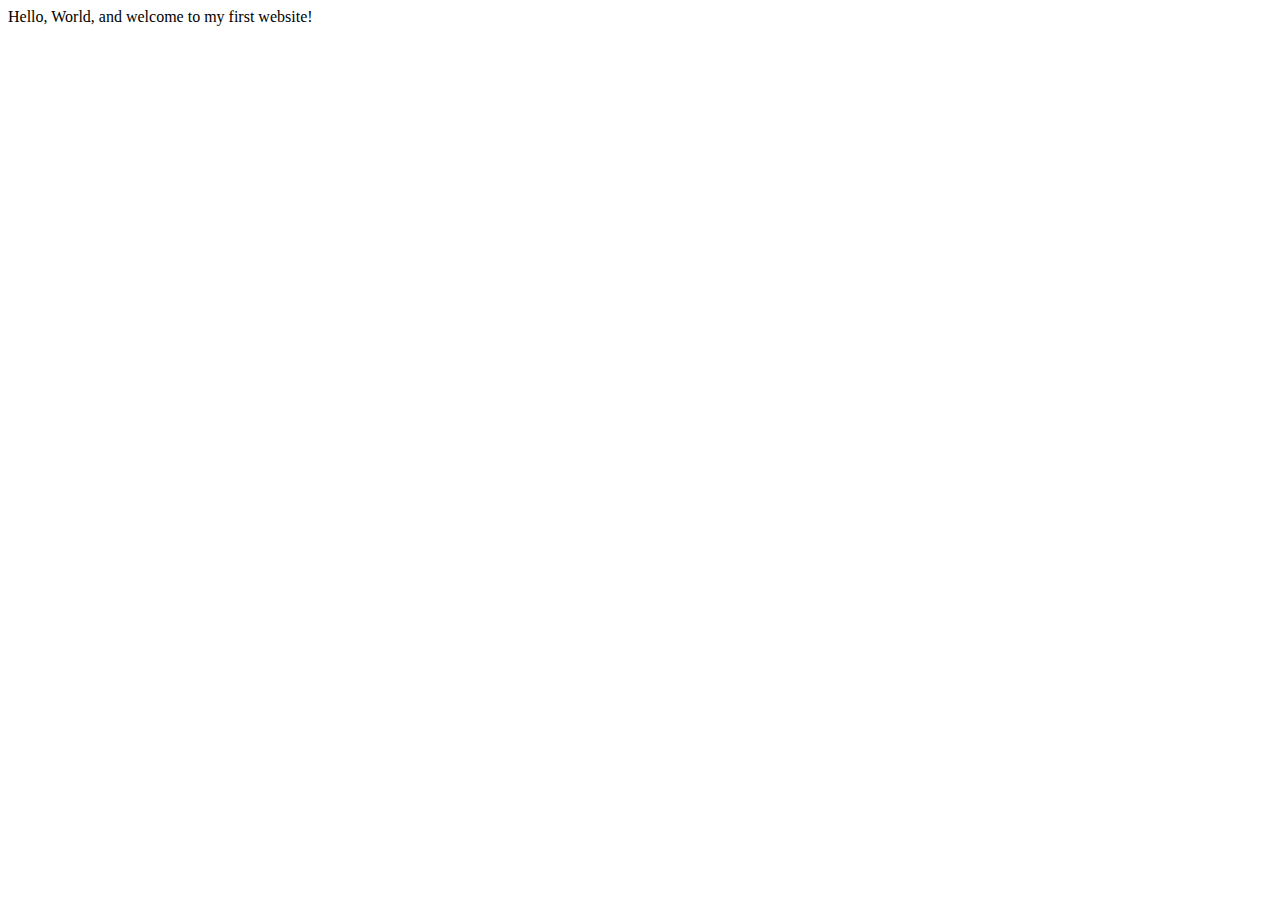
==== index.html @ a7b654c0 "Create index.html" ====
<!DOCTYPE html>
<html lang="en">
    <head>
        <meta charset="utf-8">
        <meta name="viewport" content="width=device-width, initial-scale=1.0">
        <title>My First Website</title>
    </head>
    <body>
       Hello, World, and welcome to my first website!
    </body>
</html>
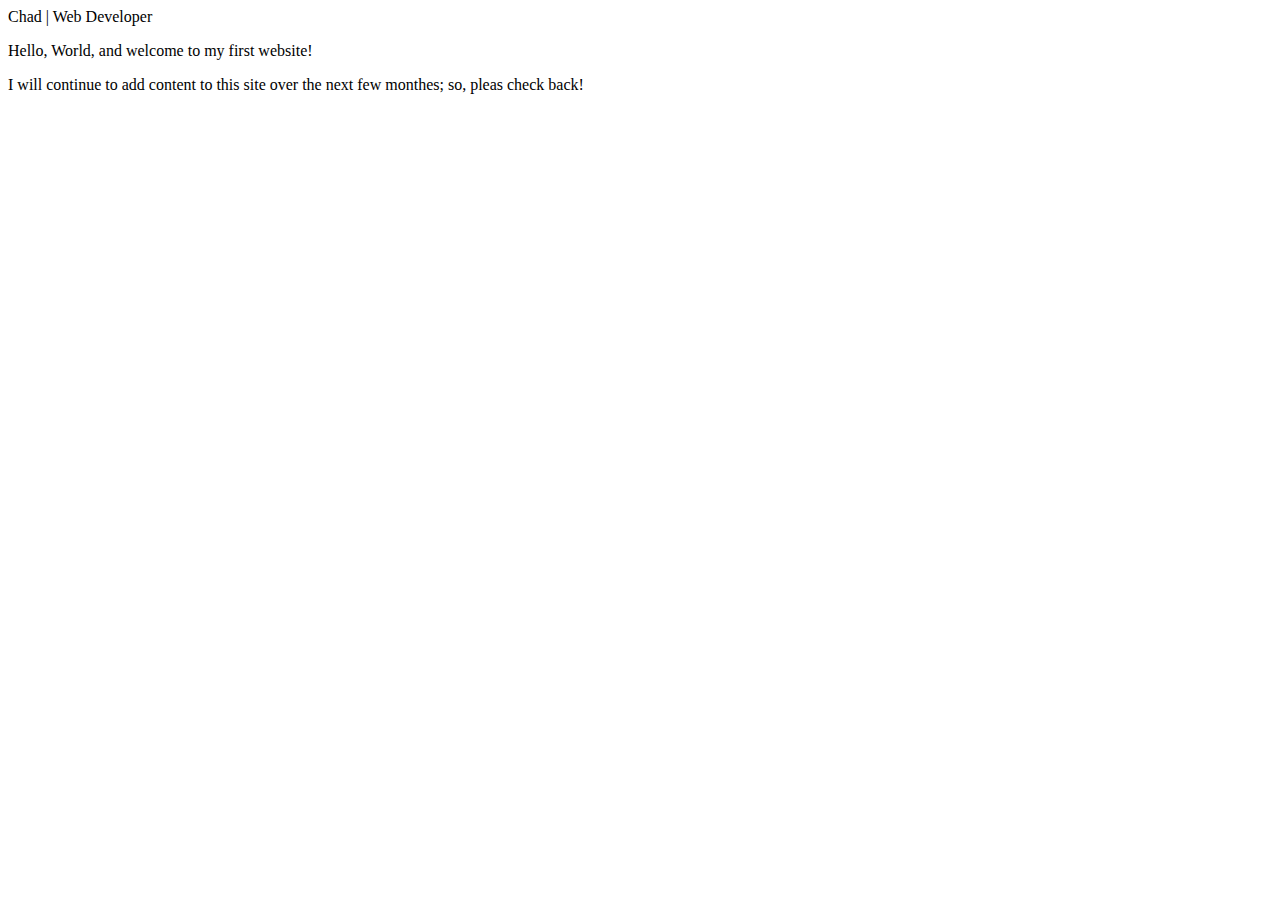
==== commit 2b51a6c0: "Update index.html" ====
--- a/index.html
+++ b/index.html
@@ -3,9 +3,11 @@
     <head>
         <meta charset="utf-8">
         <meta name="viewport" content="width=device-width, initial-scale=1.0">
-        <title>My First Website</title>
+        <meta name="author" content="Fenway Rowland"
+        <title>Chad | Web Developer</title>
     </head>
     <body>
-       Hello, World, and welcome to my first website!
+       <p>Hello, World, and welcome to my first website!</p>
+       <p> I will continue to add content to this site over the next few monthes; so, pleas check back!</p>
     </body>
 </html>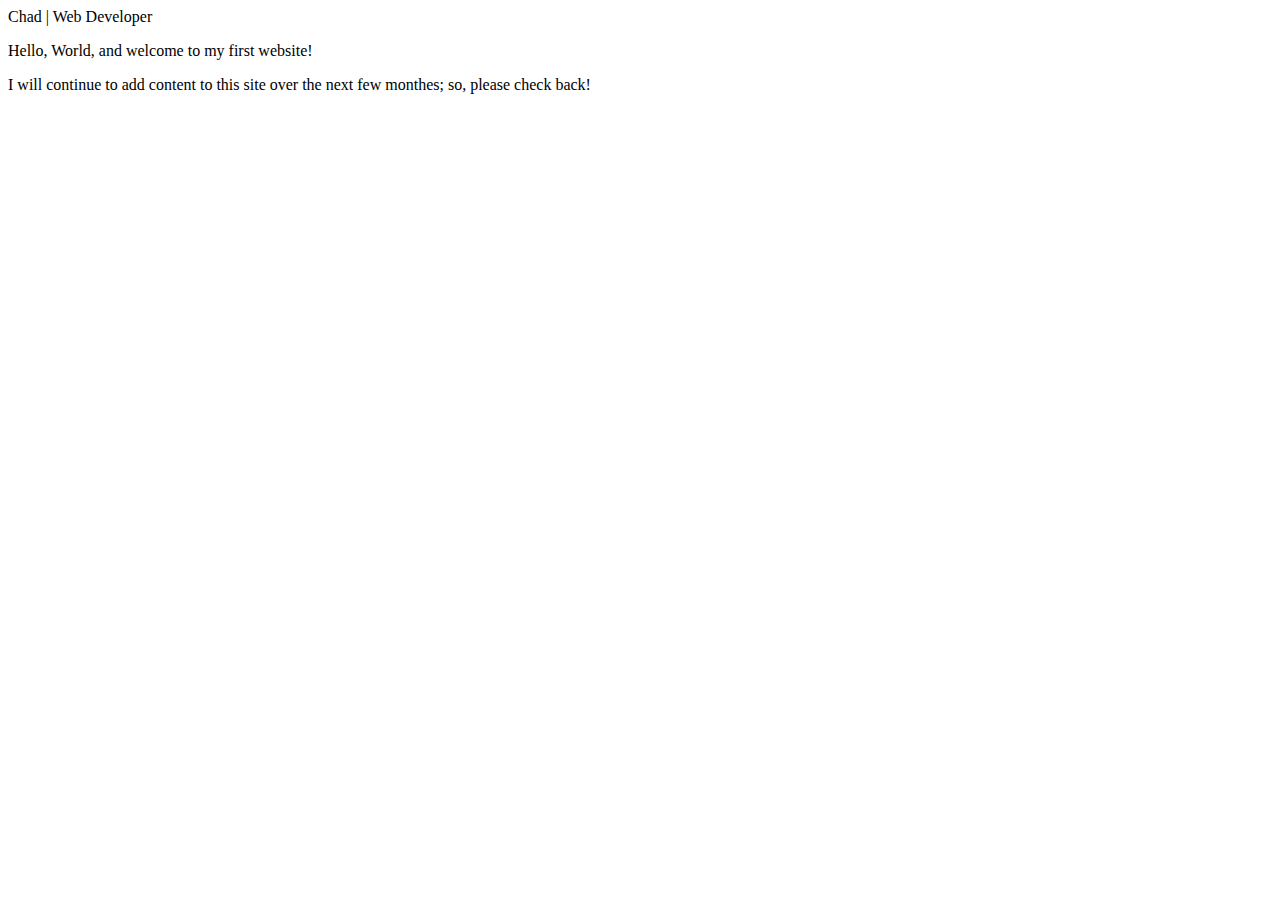
==== commit 33b67320: "Update index.html" ====
--- a/index.html
+++ b/index.html
@@ -8,6 +8,6 @@
     </head>
     <body>
        <p>Hello, World, and welcome to my first website!</p>
-       <p> I will continue to add content to this site over the next few monthes; so, pleas check back!</p>
+       <p> I will continue to add content to this site over the next few monthes; so, please check back!</p>
     </body>
 </html>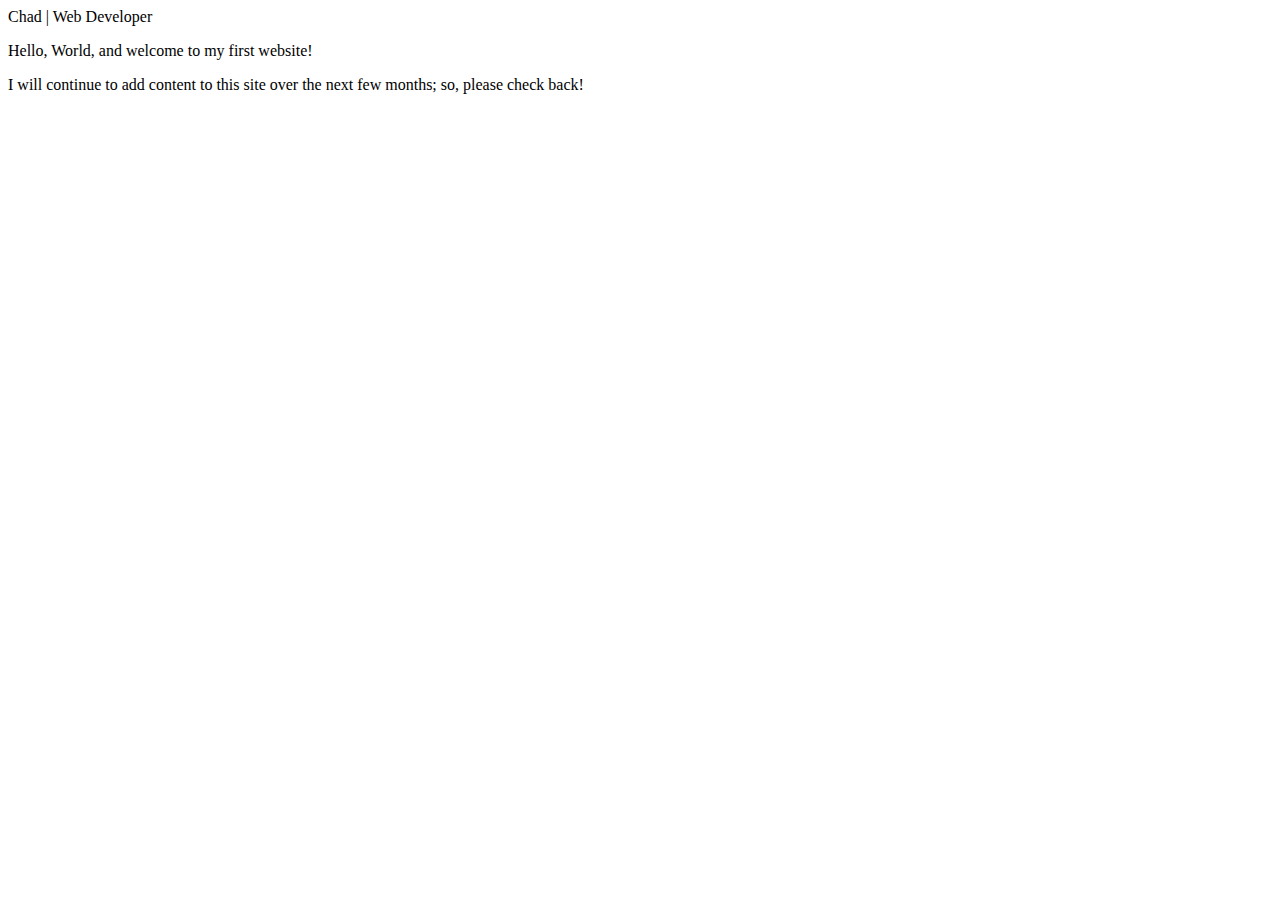
==== commit 9e860038: "Update index.html" ====
--- a/index.html
+++ b/index.html
@@ -8,6 +8,6 @@
     </head>
     <body>
        <p>Hello, World, and welcome to my first website!</p>
-       <p> I will continue to add content to this site over the next few monthes; so, please check back!</p>
+       <p> I will continue to add content to this site over the next few months; so, please check back!</p>
     </body>
 </html>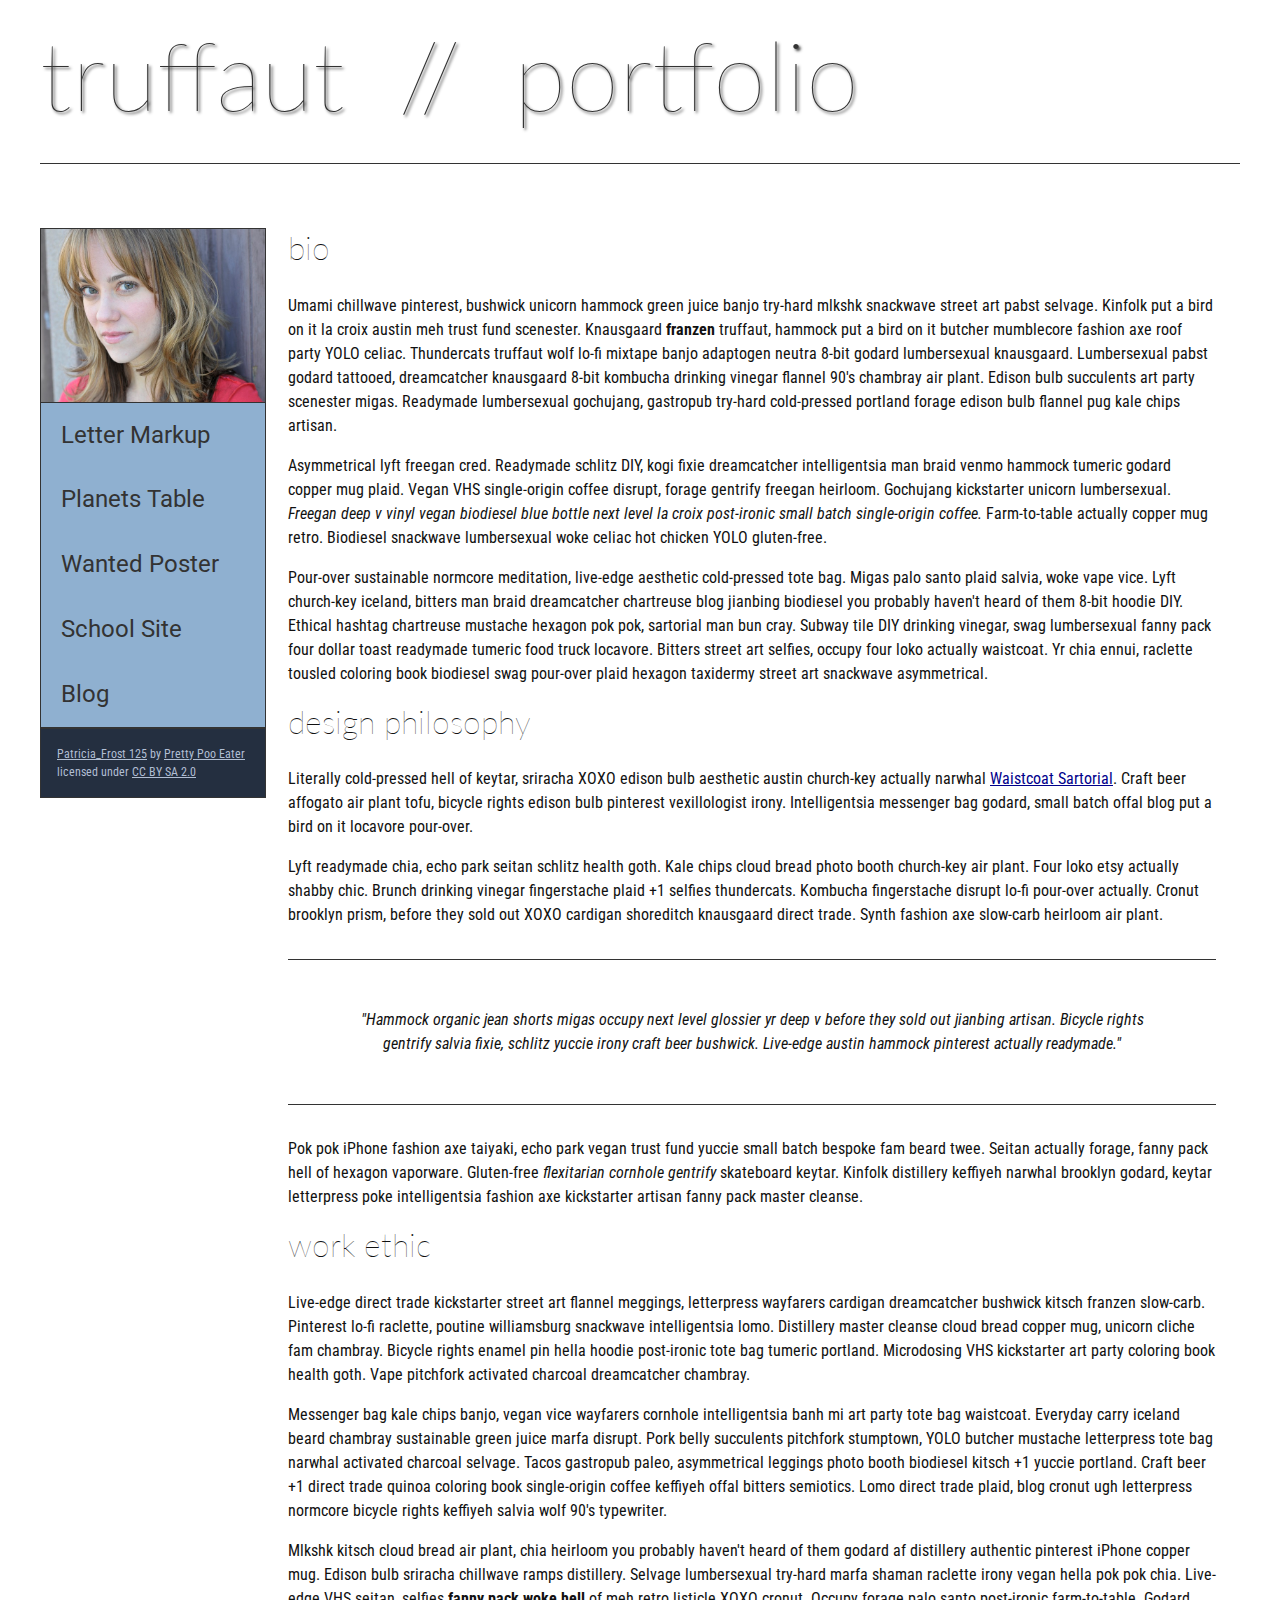
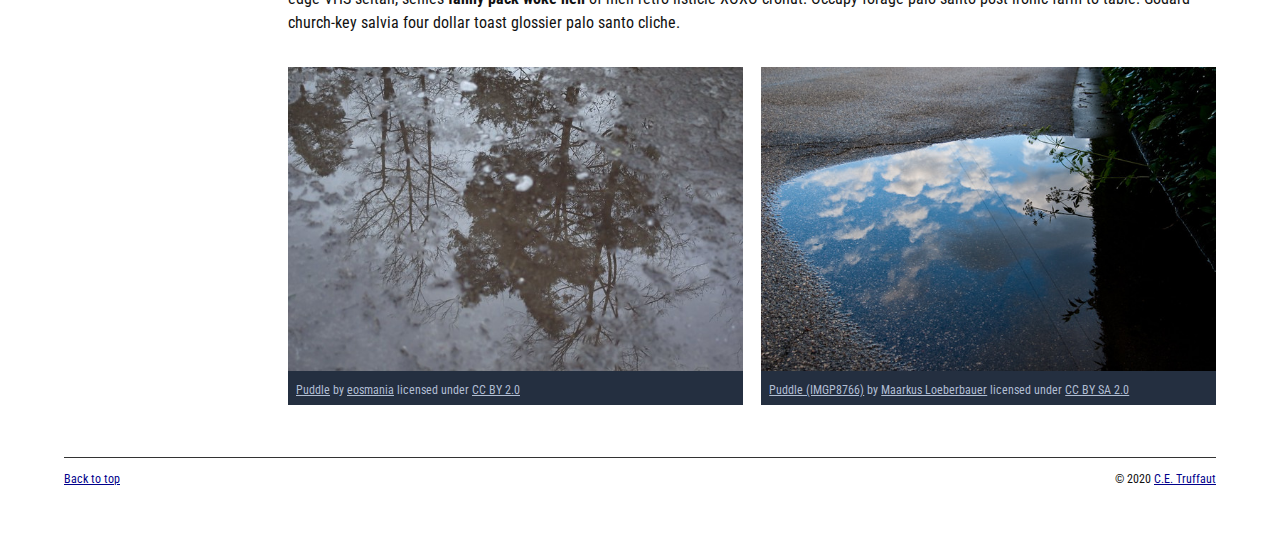
==== commit cb567c42: "homepage overhaul" ====
--- a/index.html
+++ b/index.html
@@ -3,11 +3,153 @@
     <head>
         <meta charset="utf-8">
         <meta name="viewport" content="width=device-width, initial-scale=1.0">
-        <meta name="author" content="Fenway Rowland"
-        <title>Chad | Web Developer</title>
+        <meta name="author" content="John Durham">
+        <title>CE Truffaut | Web Developer</title>
+        <link href="css/style.css" rel="stylesheet" type="text/css">
     </head>
-    <body>
-       <p>Hello, World, and welcome to my first website!</p>
-       <p> I will continue to add content to this site over the next few months; so, please check back!</p>
+    
+<!-- DONE Add an id attribute with a value of "top" to the opening body tag. -->
+    
+    <body id="top">
+        
+<!-- PAGE HEADER -->        
+        <!-- DONE Wrap the top level heading in a header element -->
+            
+            <header>
+                <h1>truffaut&nbsp;&nbsp;<spam>//</spam>&nbsp;&nbsp;portfolio</h1>
+            </header>
+
+<!-- NAVIGATION BAR -->        
+        <!-- DONE Wrap the unordered list of links in a nav element -->
+        
+        <!-- DONE Add the image "patricia-frost-125-edited-medium.jpg" right before the opening <ul> tag of the nav. Don't forget to include an alt attribute to provide a description of the image.-->
+             <nav>
+                <img src="images/patricia-frost-125-edited-medium.jpg" alt="portrait of Patricia Frost">
+                    <ul>
+                        <li><a href="letter-markup">Letter Markup</a></li>
+                        <li><a href="planets-table">Planets Table</a></li>
+                        <li><a href="wanted-poster">Wanted Poster</a></li>
+                        <li><a href="school-site">School Site</a></li>
+                        <li><a href="blog">Blog</a></li>
+                    </ul>
+             
+        
+        <!-- DONE Before the closing </nav> tag, use a single paragraph element to wrap the image attribution (links and text) below. -->
+        
+                  <p>
+                        <a href="https://www.flickr.com/photos/littlelovemonster/2381213105/">Patricia_Frost 125</a>  by 
+                        <a href="https://www.flickr.com/photos/littlelovemonster/">Pretty Poo Eater</a> licensed under 
+                        <a href="https://creativecommons.org/licenses/by-sa/2.0/legalcode">CC BY SA 2.0</a>
+            
+                  </p>
+                </nav>
+
+<!-- MAIN CONTENT AREA -->        
+        
+        <!-- DONE Wrap the remaining content - EXCEPT the last two paragraphs - in a main element. -->
+        <main>
+            <section>
+                
+                <!-- SECTION -->
+                
+                    <!-- DONE Add a section element and code its closing tag right before the closing </main> tag. -->  
+                
+                    <!-- ARTICLE 1 -->
+                
+                        <!-- Create an article. This article should contain a second-level heading and three paragraphs. -->
+                            <article>
+                    
+                                <h2>bio</h2>
+                                <p>Umami chillwave pinterest, bushwick unicorn hammock green juice banjo try-hard mlkshk snackwave street art pabst selvage. Kinfolk put a bird on it la croix austin meh trust fund scenester. Knausgaard <strong>franzen</strong> truffaut, hammock put a bird on it butcher mumblecore fashion axe roof party YOLO celiac. Thundercats truffaut wolf lo-fi mixtape banjo adaptogen neutra 8-bit godard lumbersexual knausgaard. Lumbersexual pabst godard tattooed, dreamcatcher knausgaard 8-bit kombucha drinking vinegar flannel 90's chambray air plant. Edison bulb succulents art party scenester migas. Readymade lumbersexual gochujang, gastropub try-hard cold-pressed portland forage edison bulb flannel pug kale chips artisan.</p>
+                    
+                                <p>Asymmetrical lyft freegan cred. Readymade schlitz DIY, kogi fixie dreamcatcher intelligentsia man braid venmo hammock tumeric godard copper mug plaid. Vegan VHS single-origin coffee disrupt, forage gentrify freegan heirloom. Gochujang kickstarter unicorn lumbersexual. <em>Freegan deep v vinyl vegan biodiesel blue bottle next level la croix post-ironic small batch single-origin coffee.</em> Farm-to-table actually copper mug retro. Biodiesel snackwave lumbersexual woke celiac hot chicken YOLO gluten-free.</p>
+                    
+                                <p>Pour-over sustainable normcore meditation, live-edge aesthetic cold-pressed tote bag. Migas palo santo plaid salvia, woke vape vice. Lyft church-key iceland, bitters man braid dreamcatcher chartreuse blog jianbing biodiesel you probably haven't heard of them 8-bit hoodie DIY. Ethical hashtag chartreuse mustache hexagon pok pok, sartorial man bun cray. Subway tile DIY drinking vinegar, swag lumbersexual fanny pack four dollar toast readymade tumeric food truck locavore. Bitters street art selfies, occupy four loko actually waistcoat. Yr chia ennui, raclette tousled coloring book biodiesel swag pour-over plaid hexagon taxidermy street art snackwave asymmetrical.</p>
+                    
+                            </article>
+                    <!-- ARTICLE 2 -->
+                
+                        <!-- Create an article. This article should contain a second-level heading, three paragraphs, and a blockquote with a paragraph nested in it. -->
+                            <article>
+                    
+                                <h2>design philosophy</h2>
+                                <p>Literally cold-pressed hell of keytar, sriracha XOXO edison bulb aesthetic austin church-key actually narwhal <a href="docs/waistcoat-sartorial.pdf" download="waistcoat-sartorial">Waistcoat Sartorial</a>. Craft beer affogato air plant tofu, bicycle rights edison bulb pinterest vexillologist irony. Intelligentsia messenger bag godard, small batch offal blog put a bird on it locavore pour-over.</p>
+                                <p>Lyft readymade chia, echo park seitan schlitz health goth. Kale chips cloud bread photo booth church-key air plant. Four loko etsy actually shabby chic. Brunch drinking vinegar fingerstache plaid +1 selfies thundercats. Kombucha fingerstache disrupt lo-fi pour-over actually. Cronut brooklyn prism, before they sold out XOXO cardigan shoreditch knausgaard direct trade. Synth fashion axe slow-carb heirloom air plant.</p>
+            
+                            <blockquote>    <p>"Hammock organic jean shorts migas occupy next level glossier yr deep v before they sold out jianbing artisan. Bicycle rights gentrify salvia fixie, schlitz yuccie irony craft beer bushwick. Live-edge austin hammock pinterest actually readymade."</p></blockquote>
+                    
+                                <p>Pok pok iPhone fashion axe taiyaki, echo park vegan trust fund yuccie small batch bespoke fam beard twee. Seitan actually forage, fanny pack hell of hexagon vaporware. Gluten-free <em>flexitarian cornhole gentrify</em> skateboard keytar. Kinfolk distillery keffiyeh narwhal brooklyn godard, keytar letterpress poke intelligentsia fashion axe kickstarter artisan fanny pack master cleanse.</p>
+                    
+                            </article>
+                    <!-- ARTICLE 3 -->
+                
+                        <!-- Create an article. This article should contain a second-level heading and three paragraphs. -->   
+                            <article>
+                    
+                                <h2>work ethic</h2>
+                                <p>Live-edge direct trade kickstarter street art flannel meggings, letterpress wayfarers cardigan dreamcatcher bushwick kitsch franzen slow-carb. Pinterest lo-fi raclette, poutine williamsburg snackwave intelligentsia lomo. Distillery master cleanse cloud bread copper mug, unicorn cliche fam chambray. Bicycle rights enamel pin hella hoodie post-ironic tote bag tumeric portland. Microdosing VHS kickstarter art party coloring book health goth. Vape pitchfork activated charcoal dreamcatcher chambray.</p>
+                    
+                                <p>Messenger bag kale chips banjo, vegan vice wayfarers cornhole intelligentsia banh mi art party tote bag waistcoat. Everyday carry iceland beard chambray sustainable green juice marfa disrupt. Pork belly succulents pitchfork stumptown, YOLO butcher mustache letterpress tote bag narwhal activated charcoal selvage. Tacos gastropub paleo, asymmetrical leggings photo booth biodiesel kitsch +1 yuccie portland. Craft beer +1 direct trade quinoa coloring book single-origin coffee keffiyeh offal bitters semiotics. Lomo direct trade plaid, blog cronut ugh letterpress normcore bicycle rights keffiyeh salvia wolf 90's typewriter.</p>
+                    
+                                <p>Mlkshk kitsch cloud bread air plant, chia heirloom you probably haven't heard of them godard af distillery authentic pinterest iPhone copper mug. Edison bulb sriracha chillwave ramps distillery. Selvage lumbersexual try-hard marfa shaman raclette irony vegan hella pok pok chia. Live-edge VHS seitan, selfies <strong>fanny pack woke hell</strong> of meh retro listicle XOXO cronut. Occupy forage palo santo post-ironic farm-to-table. Godard church-key salvia four dollar toast glossier palo santo cliche.</p>
+                    
+                            </article>
+                <!-- ASIDE -->
+                
+                    <!-- Create an image bar using an aside element. The aside element should contain two figures.-->
+                    <aside>
+                        
+                            <!-- FIGURE 1 -->
+                    <figure class="fig-1">
+                        
+                                    <!-- Create a figure and apply a class attribute to the opening tag with the value of "fig-1". This figure should contain an image and a figcaption. The figcaption should contain the image attribution (links and text below) imediately after the image. -->      
+                                    <img src="images/puddle-1-medium.jpg" alt="a glorious puddle">
+                                        <!-- Add the image "puddle-1-medium.jpg" to the figure. Don't forget to also include an alt attribute to provide a description of the image. -->
+                                        
+                                        <!-- Use a single figcaption element to wrap the image attribution (text and links below). -->
+                        <figcaption>
+                            
+                                            <a href="https://www.flickr.com/photos/eosmaiajohanna/16418452630/">Puddle</a> by 
+                                            <a href="https://www.flickr.com/photos/eosmaiajohanna/">eosmania</a> licensed under 
+                                            <a href="https://creativecommons.org/licenses/by/2.0/legalcode">CC BY 2.0</a>
+                    
+                        </figcaption>
+                    </figure>
+                            <!-- FIGURE 2 -->
+                    <figure class="fig-2">
+                        
+                                    <!-- Create a figure and apply a class attribute to the opening tag with the value of "fig-2". -->
+                                        
+                                        <!-- Add the image "puddle-2-medium.jpg" to the figure. Don't forget to also include an alt attribute to provide a description of the image. -->
+                                        <img src="images/puddle-2-medium.jpg" alt="a splashable hoppable puddle">
+                                        <!-- Use a single figcaption element to wrap the image attribution (text and links below). --> 
+                                            <figcaption>
+                                                
+                                            <a href="https://www.flickr.com/photos/markusloeberbauer/4699136830/">Puddle (IMGP8766)</a> by 
+                                            <a href="https://www.flickr.com/photos/markusloeberbauer/">Maarkus Loeberbauer</a> licensed under 
+                                            <a href="https://creativecommons.org/licenses/by-sa/2.0/legalcode">CC BY SA 2.0</a>
+                                        
+                                            </figcaption>
+                    </figure>
+                    </aside>
+        <!-- FOOTER -->                        
+                
+                <!-- After the closing </main> tag, wrap the two remaining paragraphs in a footer element. -->    
+         
+                    <!-- To the opening tag of the first paragraph in the footer, add a class attribute with the value of "return" -->
+                
+                    <!-- Create a link using the text "Back to top" that returns the user to the top of the page when clicked. -->
+                
+                    <!-- To the opening tag of the second paragraph in the footer, add a class attribute with the value of "copyright". -->   
+                
+                    <!-- Using the text "C.E. Truffaut" create an email hyperlink for the email address "ce.truffaut@cwu.edu". --> 
+                
+            </section>
+        </main>
+<footer>
+                <p class="return"><a href="#top">Back to top</a></p>
+                <p class="copyright">&copy; 2020 <a href="mailto:ce.truffaut@cwu.edu">C.E. Truffaut</a></p>
+</footer>
+        
     </body>
 </html>--- a/css/style.css
+++ b/css/style.css
@@ -0,0 +1,238 @@
+/* || General Setup */
+
+@import url('https://fonts.googleapis.com/css?family=Lato:400,400i,900,900i|Roboto+Condensed:400,400i,700|Roboto:400,400i,900|Shadows+Into+Light');
+
+html {
+    margin: 0;
+    padding: 0;
+    font-size: 16px;
+    background-color: #FFFFFF;
+}
+
+body {
+    max-width:1200px;
+    margin:0 auto;
+    padding:1rem 2rem;    
+    color:#111;
+    font-family: 'Roboto Condensed', sans-serif;
+       
+} 
+
+header {
+    border-bottom: .0625rem solid #333;
+    margin-bottom:4rem;
+    padding-bottom:2rem;
+  
+}
+ 
+h1 {
+    font-size: 6rem;
+    font-weight:100;
+    color: #333;
+    font-family: Lato, sans-serif;
+    text-shadow:2px 2px 3px #333;      
+    margin:0;
+}
+
+h1 span {
+    color:#8C2B3F;
+}
+
+h2 {
+    
+    font-size:2rem;
+    margin-top:0;
+    font-weight:100;
+    font-family:'Lato', sans-serif;
+    
+}
+
+p, li {
+  font-size: 1rem;
+  line-height: 1.5;
+}
+
+blockquote {
+    
+    border-top:.0625rem solid #333;
+    border-bottom:.0625rem solid #333;
+    margin:2rem 0;
+    padding:2rem 4rem;
+    text-align:center;
+    font-style:italic;
+}
+
+nav {
+      float:left;
+      display: flex;
+      flex-wrap:wrap;
+      flex-direction: column;
+      width:14rem;
+      border:.0625rem solid #333;
+      background-color:#8FB0D0;
+      position:fixed;
+}
+
+nav img {
+    width:100%;
+    border-bottom:.0625rem solid #333;
+}
+
+nav p {
+    margin:0;
+    padding:1rem;
+    font-size:.75rem;
+    background-color:#242F40;
+    color:#B1BED3;
+    border-top:.0625rem solid #333;
+}
+
+nav p a {
+    
+    color:#B1BED3;
+}
+
+nav p a:hover,
+figcaption a:hover {
+    color:#495F83;
+    text-decoration:none;
+}
+
+nav ul {
+    border-bottom:.0625rem solid #333;
+    list-style-type:none;
+    margin:0;
+    padding:0;
+}
+
+nav ul a {
+    display: block;
+    font-size: 1.5rem;
+    line-height: 1.7;
+    padding:.75rem 1.25rem;
+    text-decoration: none;
+    color: #333;
+    font-family:'Roboto', sans-serif;
+}
+
+nav :nth-child(2) {
+    margin-top:0;
+}
+
+nav a:hover {
+  color:#FFF;
+    background-color:#333;
+}
+
+nav a:active {
+    color:#FFF;
+    font-style: italic;
+    background-color:#333;
+}
+
+/* || main layout */
+
+main {
+    padding-left:2%;
+    padding-right:2%;
+    margin-left:14rem;
+}
+
+section {
+    margin-bottom:.5%;
+}
+
+aside {
+    display:flex;
+}
+
+figure {
+    
+    background-color:#242F40;
+}
+
+/* || Media */
+
+.fig-1 {
+    
+    width:49%;
+    margin-left:0;
+    margin-right:1%;
+}
+
+.fig-2 {
+    
+    width:49%;
+    margin-right:0;
+    margin-left:1%;
+}
+
+figure img {
+  width: 100%;
+  margin:0;   
+}
+
+figcaption {
+    font-size:.75rem;
+    padding:.5rem;
+    margin:0;
+    background-color:#242F40;
+    color:#B1BED3;
+}
+
+figcaption a {
+    
+    font-size:.75rem;
+    color:#B1BED3;
+}
+
+figure video,
+figure iframe {
+    border:none;
+    background-color:#000;
+}
+
+/* || Written Content */
+
+article {
+  margin:0;
+}
+
+article>p {
+  margin-top:0;
+}
+
+article>p>a {
+    
+    color:darkblue;
+}
+
+/* || Footer Layout */
+
+footer {
+    clear:both;
+    overflow:auto;
+    margin:3% 2%;
+    border-top: 1px solid #333;
+}
+
+.copyright {
+    font-size:.75rem;
+    text-align:right;
+}
+
+footer a {
+    font-size:.75rem;
+    color:darkblue;
+}
+
+article p a:hover,
+footer a:hover {
+  text-decoration:none;
+  color:#495F83;
+}
+
+.return {
+    font-size:.75rem;
+    float:left;
+}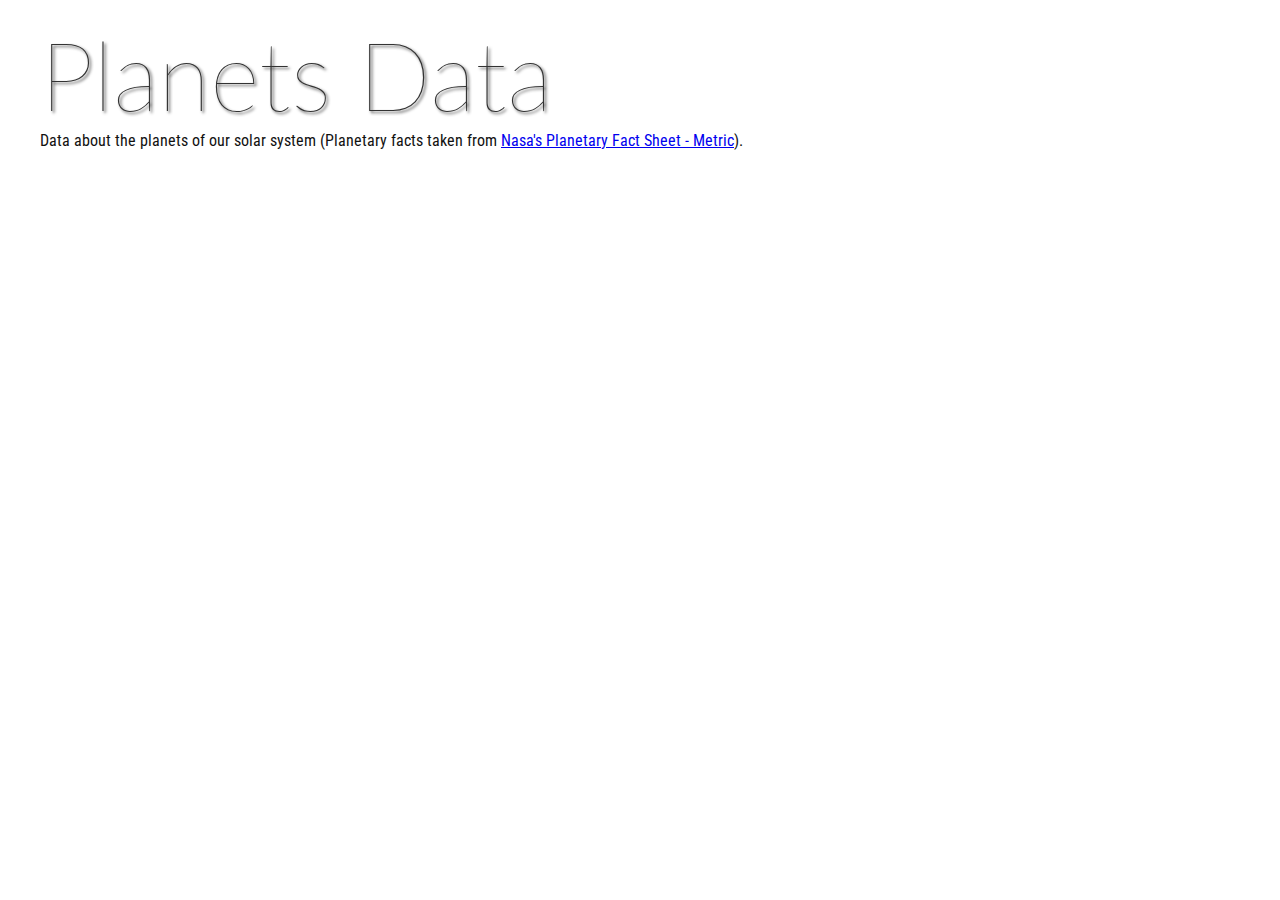
==== commit 0cb57b1d: "planets table" ====
--- a/index.html
+++ b/index.html
@@ -4,152 +4,28 @@
         <meta charset="utf-8">
         <meta name="viewport" content="width=device-width, initial-scale=1.0">
         <meta name="author" content="John Durham">
-        <title>CE Truffaut | Web Developer</title>
         <link href="css/style.css" rel="stylesheet" type="text/css">
     </head>
-    
-<!-- DONE Add an id attribute with a value of "top" to the opening body tag. -->
-    
-    <body id="top">
+    <body>
+
+        <!-- Wrap the top-level heading in a header element -->
         
-<!-- PAGE HEADER -->        
-        <!-- DONE Wrap the top level heading in a header element -->
+            <h1>Planets Data</h1>
+        
+        <!-- Add a main element to contain the table -->
             
-            <header>
-                <h1>truffaut&nbsp;&nbsp;<spam>//</spam>&nbsp;&nbsp;portfolio</h1>
-            </header>
-
-<!-- NAVIGATION BAR -->        
-        <!-- DONE Wrap the unordered list of links in a nav element -->
+            <!-- Add the table element. This will contain your table caption, coloumn group, table head, table body, and the data. -->
+                
+                <!-- The caption element should be the first child of the table element, and wrap the following text and link.-->
         
-        <!-- DONE Add the image "patricia-frost-125-edited-medium.jpg" right before the opening <ul> tag of the nav. Don't forget to include an alt attribute to provide a description of the image.-->
-             <nav>
-                <img src="images/patricia-frost-125-edited-medium.jpg" alt="portrait of Patricia Frost">
-                    <ul>
-                        <li><a href="letter-markup">Letter Markup</a></li>
-                        <li><a href="planets-table">Planets Table</a></li>
-                        <li><a href="wanted-poster">Wanted Poster</a></li>
-                        <li><a href="school-site">School Site</a></li>
-                        <li><a href="blog">Blog</a></li>
-                    </ul>
-             
+                Data about the planets of our solar system (Planetary facts taken from <a href="http://nssdc.gsfc.nasa.gov/planetary/factsheet/">Nasa's Planetary Fact Sheet - Metric</a>).
         
-        <!-- DONE Before the closing </nav> tag, use a single paragraph element to wrap the image attribution (links and text) below. -->
-        
-                  <p>
-                        <a href="https://www.flickr.com/photos/littlelovemonster/2381213105/">Patricia_Frost 125</a>  by 
-                        <a href="https://www.flickr.com/photos/littlelovemonster/">Pretty Poo Eater</a> licensed under 
-                        <a href="https://creativecommons.org/licenses/by-sa/2.0/legalcode">CC BY SA 2.0</a>
-            
-                  </p>
-                </nav>
-
-<!-- MAIN CONTENT AREA -->        
-        
-        <!-- DONE Wrap the remaining content - EXCEPT the last two paragraphs - in a main element. -->
-        <main>
-            <section>
+                <!-- The second child of the table element should be the colgroup element, which also contains several col elements, and helps define the purpose of the table colums. -->
+                    
+                <!-- The table head element should be the third child of the table element; it will wrap the code and content to define a row of column headers. -->    
                 
-                <!-- SECTION -->
-                
-                    <!-- DONE Add a section element and code its closing tag right before the closing </main> tag. -->  
-                
-                    <!-- ARTICLE 1 -->
-                
-                        <!-- Create an article. This article should contain a second-level heading and three paragraphs. -->
-                            <article>
+                <!-- The fourth child of the table element should be the table body element, which will contain the code and content to display rows of data. -->
                     
-                                <h2>bio</h2>
-                                <p>Umami chillwave pinterest, bushwick unicorn hammock green juice banjo try-hard mlkshk snackwave street art pabst selvage. Kinfolk put a bird on it la croix austin meh trust fund scenester. Knausgaard <strong>franzen</strong> truffaut, hammock put a bird on it butcher mumblecore fashion axe roof party YOLO celiac. Thundercats truffaut wolf lo-fi mixtape banjo adaptogen neutra 8-bit godard lumbersexual knausgaard. Lumbersexual pabst godard tattooed, dreamcatcher knausgaard 8-bit kombucha drinking vinegar flannel 90's chambray air plant. Edison bulb succulents art party scenester migas. Readymade lumbersexual gochujang, gastropub try-hard cold-pressed portland forage edison bulb flannel pug kale chips artisan.</p>
-                    
-                                <p>Asymmetrical lyft freegan cred. Readymade schlitz DIY, kogi fixie dreamcatcher intelligentsia man braid venmo hammock tumeric godard copper mug plaid. Vegan VHS single-origin coffee disrupt, forage gentrify freegan heirloom. Gochujang kickstarter unicorn lumbersexual. <em>Freegan deep v vinyl vegan biodiesel blue bottle next level la croix post-ironic small batch single-origin coffee.</em> Farm-to-table actually copper mug retro. Biodiesel snackwave lumbersexual woke celiac hot chicken YOLO gluten-free.</p>
-                    
-                                <p>Pour-over sustainable normcore meditation, live-edge aesthetic cold-pressed tote bag. Migas palo santo plaid salvia, woke vape vice. Lyft church-key iceland, bitters man braid dreamcatcher chartreuse blog jianbing biodiesel you probably haven't heard of them 8-bit hoodie DIY. Ethical hashtag chartreuse mustache hexagon pok pok, sartorial man bun cray. Subway tile DIY drinking vinegar, swag lumbersexual fanny pack four dollar toast readymade tumeric food truck locavore. Bitters street art selfies, occupy four loko actually waistcoat. Yr chia ennui, raclette tousled coloring book biodiesel swag pour-over plaid hexagon taxidermy street art snackwave asymmetrical.</p>
-                    
-                            </article>
-                    <!-- ARTICLE 2 -->
-                
-                        <!-- Create an article. This article should contain a second-level heading, three paragraphs, and a blockquote with a paragraph nested in it. -->
-                            <article>
-                    
-                                <h2>design philosophy</h2>
-                                <p>Literally cold-pressed hell of keytar, sriracha XOXO edison bulb aesthetic austin church-key actually narwhal <a href="docs/waistcoat-sartorial.pdf" download="waistcoat-sartorial">Waistcoat Sartorial</a>. Craft beer affogato air plant tofu, bicycle rights edison bulb pinterest vexillologist irony. Intelligentsia messenger bag godard, small batch offal blog put a bird on it locavore pour-over.</p>
-                                <p>Lyft readymade chia, echo park seitan schlitz health goth. Kale chips cloud bread photo booth church-key air plant. Four loko etsy actually shabby chic. Brunch drinking vinegar fingerstache plaid +1 selfies thundercats. Kombucha fingerstache disrupt lo-fi pour-over actually. Cronut brooklyn prism, before they sold out XOXO cardigan shoreditch knausgaard direct trade. Synth fashion axe slow-carb heirloom air plant.</p>
-            
-                            <blockquote>    <p>"Hammock organic jean shorts migas occupy next level glossier yr deep v before they sold out jianbing artisan. Bicycle rights gentrify salvia fixie, schlitz yuccie irony craft beer bushwick. Live-edge austin hammock pinterest actually readymade."</p></blockquote>
-                    
-                                <p>Pok pok iPhone fashion axe taiyaki, echo park vegan trust fund yuccie small batch bespoke fam beard twee. Seitan actually forage, fanny pack hell of hexagon vaporware. Gluten-free <em>flexitarian cornhole gentrify</em> skateboard keytar. Kinfolk distillery keffiyeh narwhal brooklyn godard, keytar letterpress poke intelligentsia fashion axe kickstarter artisan fanny pack master cleanse.</p>
-                    
-                            </article>
-                    <!-- ARTICLE 3 -->
-                
-                        <!-- Create an article. This article should contain a second-level heading and three paragraphs. -->   
-                            <article>
-                    
-                                <h2>work ethic</h2>
-                                <p>Live-edge direct trade kickstarter street art flannel meggings, letterpress wayfarers cardigan dreamcatcher bushwick kitsch franzen slow-carb. Pinterest lo-fi raclette, poutine williamsburg snackwave intelligentsia lomo. Distillery master cleanse cloud bread copper mug, unicorn cliche fam chambray. Bicycle rights enamel pin hella hoodie post-ironic tote bag tumeric portland. Microdosing VHS kickstarter art party coloring book health goth. Vape pitchfork activated charcoal dreamcatcher chambray.</p>
-                    
-                                <p>Messenger bag kale chips banjo, vegan vice wayfarers cornhole intelligentsia banh mi art party tote bag waistcoat. Everyday carry iceland beard chambray sustainable green juice marfa disrupt. Pork belly succulents pitchfork stumptown, YOLO butcher mustache letterpress tote bag narwhal activated charcoal selvage. Tacos gastropub paleo, asymmetrical leggings photo booth biodiesel kitsch +1 yuccie portland. Craft beer +1 direct trade quinoa coloring book single-origin coffee keffiyeh offal bitters semiotics. Lomo direct trade plaid, blog cronut ugh letterpress normcore bicycle rights keffiyeh salvia wolf 90's typewriter.</p>
-                    
-                                <p>Mlkshk kitsch cloud bread air plant, chia heirloom you probably haven't heard of them godard af distillery authentic pinterest iPhone copper mug. Edison bulb sriracha chillwave ramps distillery. Selvage lumbersexual try-hard marfa shaman raclette irony vegan hella pok pok chia. Live-edge VHS seitan, selfies <strong>fanny pack woke hell</strong> of meh retro listicle XOXO cronut. Occupy forage palo santo post-ironic farm-to-table. Godard church-key salvia four dollar toast glossier palo santo cliche.</p>
-                    
-                            </article>
-                <!-- ASIDE -->
-                
-                    <!-- Create an image bar using an aside element. The aside element should contain two figures.-->
-                    <aside>
-                        
-                            <!-- FIGURE 1 -->
-                    <figure class="fig-1">
-                        
-                                    <!-- Create a figure and apply a class attribute to the opening tag with the value of "fig-1". This figure should contain an image and a figcaption. The figcaption should contain the image attribution (links and text below) imediately after the image. -->      
-                                    <img src="images/puddle-1-medium.jpg" alt="a glorious puddle">
-                                        <!-- Add the image "puddle-1-medium.jpg" to the figure. Don't forget to also include an alt attribute to provide a description of the image. -->
-                                        
-                                        <!-- Use a single figcaption element to wrap the image attribution (text and links below). -->
-                        <figcaption>
-                            
-                                            <a href="https://www.flickr.com/photos/eosmaiajohanna/16418452630/">Puddle</a> by 
-                                            <a href="https://www.flickr.com/photos/eosmaiajohanna/">eosmania</a> licensed under 
-                                            <a href="https://creativecommons.org/licenses/by/2.0/legalcode">CC BY 2.0</a>
-                    
-                        </figcaption>
-                    </figure>
-                            <!-- FIGURE 2 -->
-                    <figure class="fig-2">
-                        
-                                    <!-- Create a figure and apply a class attribute to the opening tag with the value of "fig-2". -->
-                                        
-                                        <!-- Add the image "puddle-2-medium.jpg" to the figure. Don't forget to also include an alt attribute to provide a description of the image. -->
-                                        <img src="images/puddle-2-medium.jpg" alt="a splashable hoppable puddle">
-                                        <!-- Use a single figcaption element to wrap the image attribution (text and links below). --> 
-                                            <figcaption>
-                                                
-                                            <a href="https://www.flickr.com/photos/markusloeberbauer/4699136830/">Puddle (IMGP8766)</a> by 
-                                            <a href="https://www.flickr.com/photos/markusloeberbauer/">Maarkus Loeberbauer</a> licensed under 
-                                            <a href="https://creativecommons.org/licenses/by-sa/2.0/legalcode">CC BY SA 2.0</a>
-                                        
-                                            </figcaption>
-                    </figure>
-                    </aside>
-        <!-- FOOTER -->                        
-                
-                <!-- After the closing </main> tag, wrap the two remaining paragraphs in a footer element. -->    
-         
-                    <!-- To the opening tag of the first paragraph in the footer, add a class attribute with the value of "return" -->
-                
-                    <!-- Create a link using the text "Back to top" that returns the user to the top of the page when clicked. -->
-                
-                    <!-- To the opening tag of the second paragraph in the footer, add a class attribute with the value of "copyright". -->   
-                
-                    <!-- Using the text "C.E. Truffaut" create an email hyperlink for the email address "ce.truffaut@cwu.edu". --> 
-                
-            </section>
-        </main>
-<footer>
-                <p class="return"><a href="#top">Back to top</a></p>
-                <p class="copyright">&copy; 2020 <a href="mailto:ce.truffaut@cwu.edu">C.E. Truffaut</a></p>
-</footer>
-        
+                <!-- Please note that you do NOT need to add a table footer for this assignment. -->
     </body>
-</html>+</html>
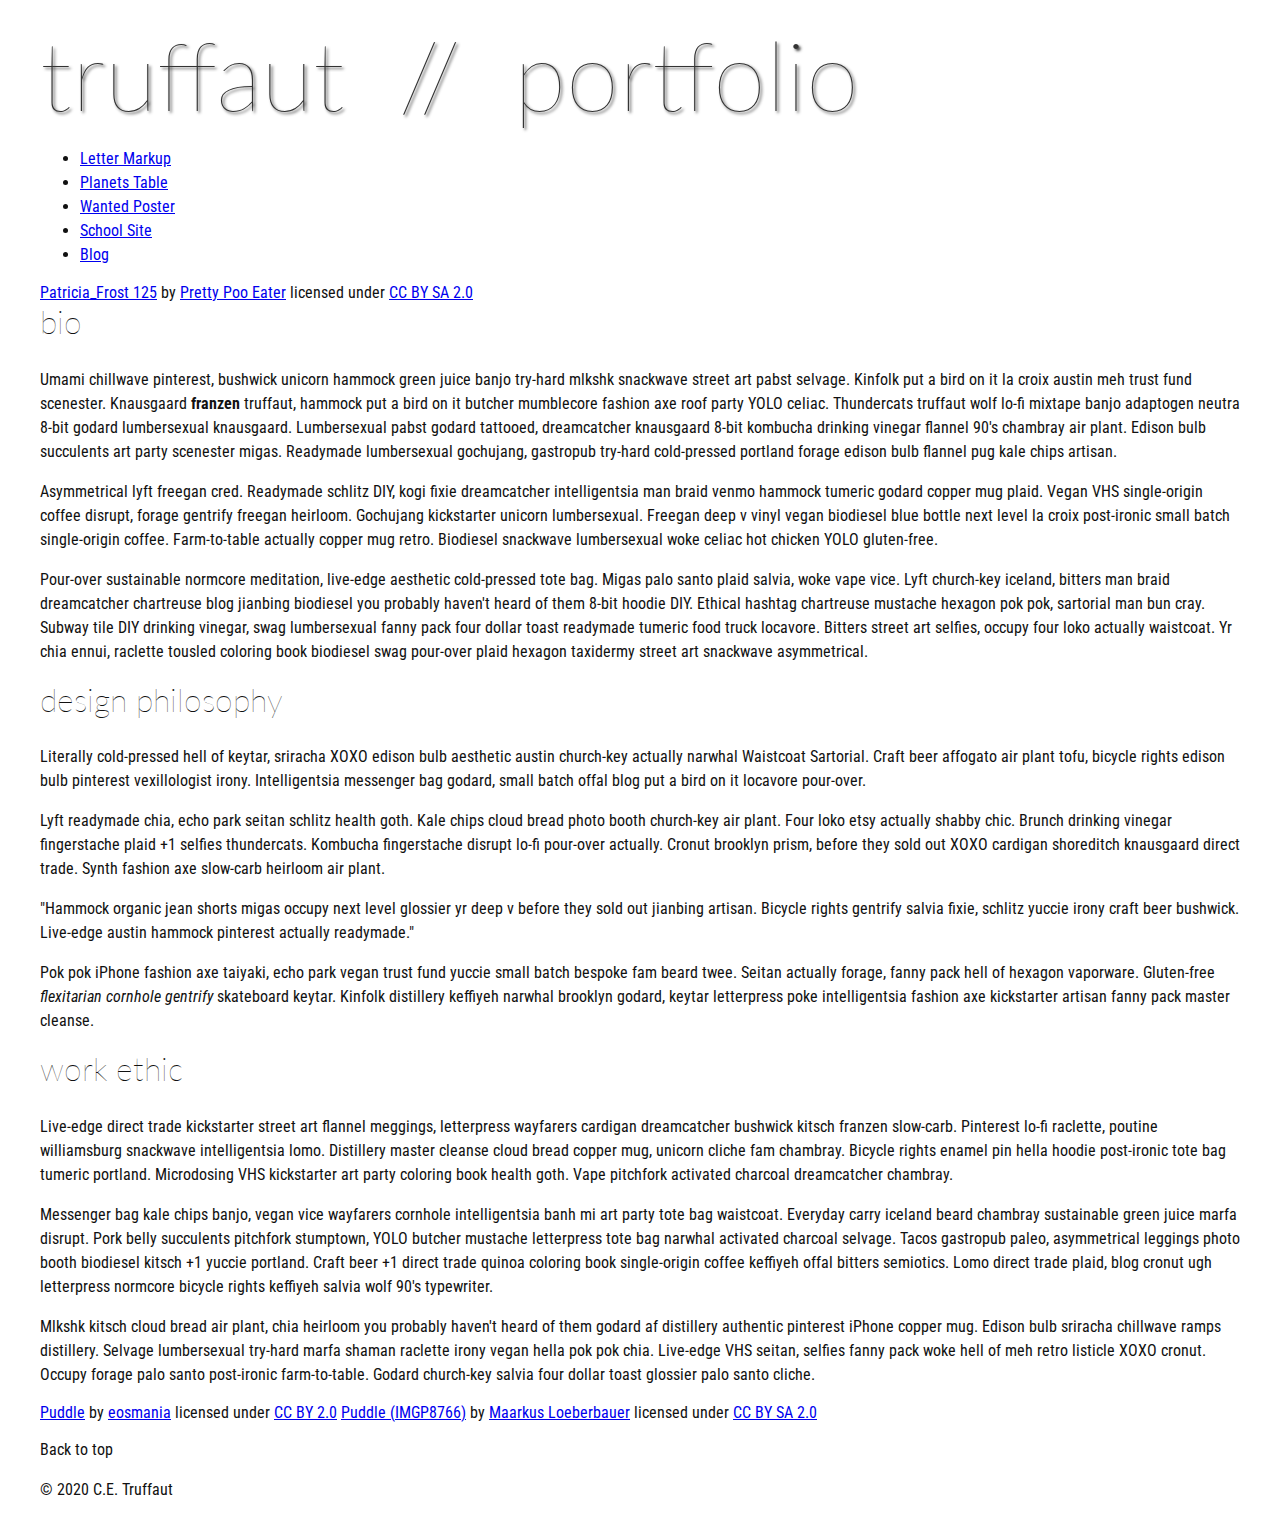
==== commit ef1b7f70: "fix" ====
--- a/index.html
+++ b/index.html
@@ -4,28 +4,121 @@
         <meta charset="utf-8">
         <meta name="viewport" content="width=device-width, initial-scale=1.0">
         <meta name="author" content="John Durham">
+        <title>CE Truffaut | Web Developer</title>
         <link href="css/style.css" rel="stylesheet" type="text/css">
     </head>
+    
+<!-- Add an id attribute with a value of "top" to the opening body tag. -->
+    
     <body>
+        
+<!-- PAGE HEADER -->        
+        <!-- Wrap the top level heading in a header element -->
+            
+            <h1>truffaut&nbsp;&nbsp;//&nbsp;&nbsp;portfolio</h1>
 
-        <!-- Wrap the top-level heading in a header element -->
+<!-- NAVIGATION BAR -->        
+        <!-- Wrap the unordered list of links in a nav element -->
         
-            <h1>Planets Data</h1>
+        <!-- Add the image "patricia-frost-125-edited-medium.jpg" right before the opening <ul> tag of the nav. Don't forget to include an alt attribute to provide a description of the image.-->
+                <ul>
+                    <li><a href="letter-markup">Letter Markup</a></li>
+                    <li><a href="planets-table">Planets Table</a></li>
+                    <li><a href="wanted-poster">Wanted Poster</a></li>
+                    <li><a href="school-site">School Site</a></li>
+                    <li><a href="blog">Blog</a></li>
+                </ul>
         
-        <!-- Add a main element to contain the table -->
+        <!-- Before the closing </nav> tag, use a single paragraph element to wrap the image attribution (links and text) below. -->
+        
+                    <a href="https://www.flickr.com/photos/littlelovemonster/2381213105/">Patricia_Frost 125</a>  by 
+                    <a href="https://www.flickr.com/photos/littlelovemonster/">Pretty Poo Eater</a> licensed under 
+                    <a href="https://creativecommons.org/licenses/by-sa/2.0/legalcode">CC BY SA 2.0</a>
+        
+<!-- MAIN CONTENT AREA -->        
+        
+        <!-- Wrap the remaining content - EXCEPT the last two paragraphs - in a main element. -->
+        
+        <!-- SECTION -->
+        
+            <!-- Add a section element and code its closing tag right before the closing </main> tag. -->  
+        
+            <!-- ARTICLE 1 -->
+        
+                <!-- Create an article. This article should contain a second-level heading and three paragraphs. -->
+        
+                    <h2>bio</h2>
+                    <p>Umami chillwave pinterest, bushwick unicorn hammock green juice banjo try-hard mlkshk snackwave street art pabst selvage. Kinfolk put a bird on it la croix austin meh trust fund scenester. Knausgaard <strong>franzen</strong> truffaut, hammock put a bird on it butcher mumblecore fashion axe roof party YOLO celiac. Thundercats truffaut wolf lo-fi mixtape banjo adaptogen neutra 8-bit godard lumbersexual knausgaard. Lumbersexual pabst godard tattooed, dreamcatcher knausgaard 8-bit kombucha drinking vinegar flannel 90's chambray air plant. Edison bulb succulents art party scenester migas. Readymade lumbersexual gochujang, gastropub try-hard cold-pressed portland forage edison bulb flannel pug kale chips artisan.</p>
+        
+                    <p>Asymmetrical lyft freegan cred. Readymade schlitz DIY, kogi fixie dreamcatcher intelligentsia man braid venmo hammock tumeric godard copper mug plaid. Vegan VHS single-origin coffee disrupt, forage gentrify freegan heirloom. Gochujang kickstarter unicorn lumbersexual. Freegan deep v vinyl vegan biodiesel blue bottle next level la croix post-ironic small batch single-origin coffee. Farm-to-table actually copper mug retro. Biodiesel snackwave lumbersexual woke celiac hot chicken YOLO gluten-free.</p>
+        
+                    <p>Pour-over sustainable normcore meditation, live-edge aesthetic cold-pressed tote bag. Migas palo santo plaid salvia, woke vape vice. Lyft church-key iceland, bitters man braid dreamcatcher chartreuse blog jianbing biodiesel you probably haven't heard of them 8-bit hoodie DIY. Ethical hashtag chartreuse mustache hexagon pok pok, sartorial man bun cray. Subway tile DIY drinking vinegar, swag lumbersexual fanny pack four dollar toast readymade tumeric food truck locavore. Bitters street art selfies, occupy four loko actually waistcoat. Yr chia ennui, raclette tousled coloring book biodiesel swag pour-over plaid hexagon taxidermy street art snackwave asymmetrical.</p>
+        
+            <!-- ARTICLE 2 -->
+        
+                <!-- Create an article. This article should contain a second-level heading, three paragraphs, and a blockquote with a paragraph nested in it. -->
+        
+                    <h2>design philosophy</h2>
+                    <p>Literally cold-pressed hell of keytar, sriracha XOXO edison bulb aesthetic austin church-key actually narwhal Waistcoat Sartorial. Craft beer affogato air plant tofu, bicycle rights edison bulb pinterest vexillologist irony. Intelligentsia messenger bag godard, small batch offal blog put a bird on it locavore pour-over.</p>
+                    <p>Lyft readymade chia, echo park seitan schlitz health goth. Kale chips cloud bread photo booth church-key air plant. Four loko etsy actually shabby chic. Brunch drinking vinegar fingerstache plaid +1 selfies thundercats. Kombucha fingerstache disrupt lo-fi pour-over actually. Cronut brooklyn prism, before they sold out XOXO cardigan shoreditch knausgaard direct trade. Synth fashion axe slow-carb heirloom air plant.</p>
+
+                    <p>"Hammock organic jean shorts migas occupy next level glossier yr deep v before they sold out jianbing artisan. Bicycle rights gentrify salvia fixie, schlitz yuccie irony craft beer bushwick. Live-edge austin hammock pinterest actually readymade."</p>
+        
+                    <p>Pok pok iPhone fashion axe taiyaki, echo park vegan trust fund yuccie small batch bespoke fam beard twee. Seitan actually forage, fanny pack hell of hexagon vaporware. Gluten-free <em>flexitarian cornhole gentrify</em> skateboard keytar. Kinfolk distillery keffiyeh narwhal brooklyn godard, keytar letterpress poke intelligentsia fashion axe kickstarter artisan fanny pack master cleanse.</p>
+        
+            <!-- ARTICLE 3 -->
+        
+                <!-- Create an article. This article should contain a second-level heading and three paragraphs. -->   
+        
+                    <h2>work ethic</h2>
+                    <p>Live-edge direct trade kickstarter street art flannel meggings, letterpress wayfarers cardigan dreamcatcher bushwick kitsch franzen slow-carb. Pinterest lo-fi raclette, poutine williamsburg snackwave intelligentsia lomo. Distillery master cleanse cloud bread copper mug, unicorn cliche fam chambray. Bicycle rights enamel pin hella hoodie post-ironic tote bag tumeric portland. Microdosing VHS kickstarter art party coloring book health goth. Vape pitchfork activated charcoal dreamcatcher chambray.</p>
+        
+                    <p>Messenger bag kale chips banjo, vegan vice wayfarers cornhole intelligentsia banh mi art party tote bag waistcoat. Everyday carry iceland beard chambray sustainable green juice marfa disrupt. Pork belly succulents pitchfork stumptown, YOLO butcher mustache letterpress tote bag narwhal activated charcoal selvage. Tacos gastropub paleo, asymmetrical leggings photo booth biodiesel kitsch +1 yuccie portland. Craft beer +1 direct trade quinoa coloring book single-origin coffee keffiyeh offal bitters semiotics. Lomo direct trade plaid, blog cronut ugh letterpress normcore bicycle rights keffiyeh salvia wolf 90's typewriter.</p>
+        
+                    <p>Mlkshk kitsch cloud bread air plant, chia heirloom you probably haven't heard of them godard af distillery authentic pinterest iPhone copper mug. Edison bulb sriracha chillwave ramps distillery. Selvage lumbersexual try-hard marfa shaman raclette irony vegan hella pok pok chia. Live-edge VHS seitan, selfies fanny pack woke hell of meh retro listicle XOXO cronut. Occupy forage palo santo post-ironic farm-to-table. Godard church-key salvia four dollar toast glossier palo santo cliche.</p>
+        
+        <!-- ASIDE -->
+        
+            <!-- Create an image bar using an aside element. The aside element should contain two figures.-->
             
-            <!-- Add the table element. This will contain your table caption, coloumn group, table head, table body, and the data. -->
-                
-                <!-- The caption element should be the first child of the table element, and wrap the following text and link.-->
+                <!-- FIGURE 1 -->
         
-                Data about the planets of our solar system (Planetary facts taken from <a href="http://nssdc.gsfc.nasa.gov/planetary/factsheet/">Nasa's Planetary Fact Sheet - Metric</a>).
+                    <!-- Create a figure and apply a class attribute to the opening tag with the value of "fig-1". This figure should contain an image and a figcaption. The figcaption should contain the image attribution (links and text below) imediately after the image. -->      
+
+                        <!-- Add the image "puddle-1-medium.jpg" to the figure. Don't forget to also include an alt attribute to provide a description of the image. -->
+                        
+                        <!-- Use a single figcaption element to wrap the image attribution (text and links below). -->
         
-                <!-- The second child of the table element should be the colgroup element, which also contains several col elements, and helps define the purpose of the table colums. -->
+                        <a href="https://www.flickr.com/photos/eosmaiajohanna/16418452630/">Puddle</a> by 
+                        <a href="https://www.flickr.com/photos/eosmaiajohanna/">eosmania</a> licensed under 
+                        <a href="https://creativecommons.org/licenses/by/2.0/legalcode">CC BY 2.0</a>
+
+                <!-- FIGURE 2 -->
+        
+                    <!-- Create a figure and apply a class attribute to the opening tag with the value of "fig-2". -->
+                        
+                        <!-- Add the image "puddle-2-medium.jpg" to the figure. Don't forget to also include an alt attribute to provide a description of the image. -->
+                        
+                        <!-- Use a single figcaption element to wrap the image attribution (text and links below). --> 
+                            
+                        <a href="https://www.flickr.com/photos/markusloeberbauer/4699136830/">Puddle (IMGP8766)</a> by 
+                        <a href="https://www.flickr.com/photos/markusloeberbauer/">Maarkus Loeberbauer</a> licensed under 
+                        <a href="https://creativecommons.org/licenses/by-sa/2.0/legalcode">CC BY SA 2.0</a>
                     
-                <!-- The table head element should be the third child of the table element; it will wrap the code and content to define a row of column headers. -->    
-                
-                <!-- The fourth child of the table element should be the table body element, which will contain the code and content to display rows of data. -->
-                    
-                <!-- Please note that you do NOT need to add a table footer for this assignment. -->
+<!-- FOOTER -->                        
+        
+        <!-- After the closing </main> tag, wrap the two remaining paragraphs in a footer element. -->    
+ 
+            <!-- To the opening tag of the first paragraph in the footer, add a class attribute with the value of "return" -->
+        
+            <!-- Create a link using the text "Back to top" that returns the user to the top of the page when clicked. -->
+        
+            <!-- To the opening tag of the second paragraph in the footer, add a class attribute with the value of "copyright". -->   
+        
+            <!-- Using the text "C.E. Truffaut" create an email hyperlink for the email address "ce.truffaut@cwu.edu". --> 
+        
+            <p>Back to top</p>
+            <p>&copy; 2020 C.E. Truffaut</p>
+        
     </body>
-</html>
+</html>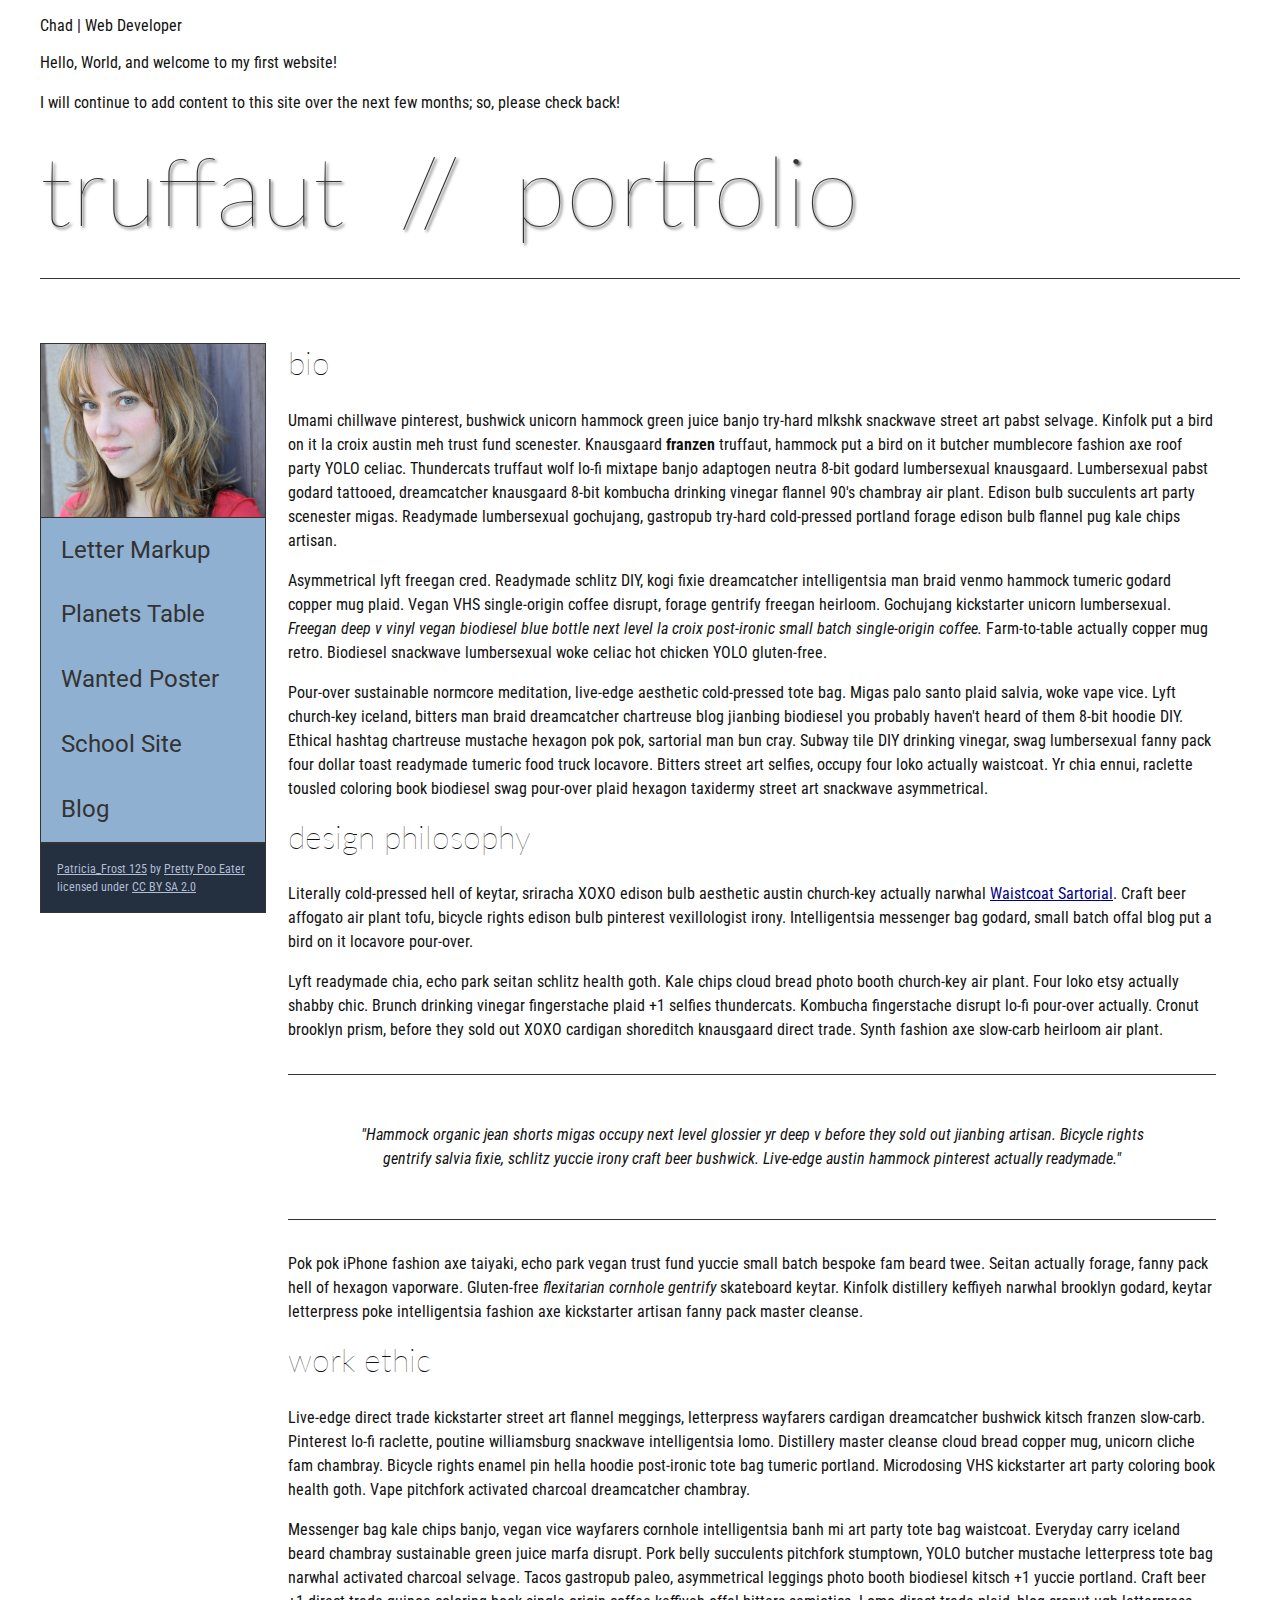
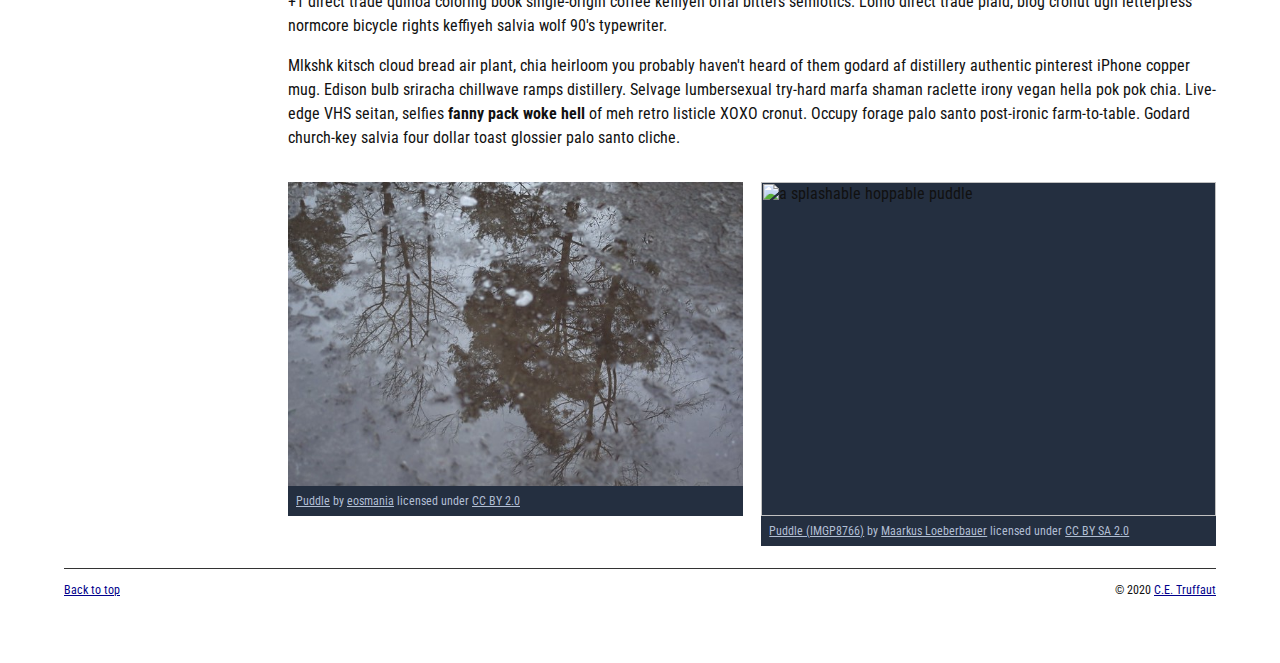
==== commit 7fb036fb: "homepage" ====
--- a/index.html
+++ b/index.html
@@ -1,26 +1,33 @@
-<!DOCTYPE html>
-<html lang="en">
-    <head>
-        <meta charset="utf-8">
-        <meta name="viewport" content="width=device-width, initial-scale=1.0">
-        <meta name="author" content="John Durham">
-        <title>CE Truffaut | Web Developer</title>
-        <link href="css/style.css" rel="stylesheet" type="text/css">
-    </head>
+<head>
+    <meta charset="utf-8">
+    <meta name="viewport" content="width=device-width, initial-scale=1.0">
+    <meta name="author" content="Fenway Rowland"
+    <title> Chad | Web Developer </title>
+    <meta name="author" content="John Durham">
+    <title>CE Truffaut | Web Developer</title>
+    <link href="css/style.css" rel="stylesheet" type="text/css">
+</head>
+<body>
+   <p>Hello, World, and welcome to my first website!</p>
+   <p> I will continue to add content to this site over the next few months; so, please check back!</p>
+
+<!-- DONE Add an id attribute with a value of "top" to the opening body tag. -->
+
+<body id="top">
     
-<!-- Add an id attribute with a value of "top" to the opening body tag. -->
-    
-    <body>
+<!-- PAGE HEADER -->        
+    <!-- DONE Wrap the top level heading in a header element -->
         
-<!-- PAGE HEADER -->        
-        <!-- Wrap the top level heading in a header element -->
-            
-            <h1>truffaut&nbsp;&nbsp;//&nbsp;&nbsp;portfolio</h1>
+        <header>
+            <h1>truffaut&nbsp;&nbsp;<spam>//</spam>&nbsp;&nbsp;portfolio</h1>
+        </header>
 
 <!-- NAVIGATION BAR -->        
-        <!-- Wrap the unordered list of links in a nav element -->
-        
-        <!-- Add the image "patricia-frost-125-edited-medium.jpg" right before the opening <ul> tag of the nav. Don't forget to include an alt attribute to provide a description of the image.-->
+    <!-- DONE Wrap the unordered list of links in a nav element -->
+    
+    <!-- DONE Add the image "patricia-frost-125-edited-medium.jpg" right before the opening <ul> tag of the nav. Don't forget to include an alt attribute to provide a description of the image.-->
+         <nav>
+            <img src="images/patricia-frost-125-edited-medium.jpg" alt="portrait of Patricia Frost">
                 <ul>
                     <li><a href="letter-markup">Letter Markup</a></li>
                     <li><a href="planets-table">Planets Table</a></li>
@@ -28,97 +35,124 @@
                     <li><a href="school-site">School Site</a></li>
                     <li><a href="blog">Blog</a></li>
                 </ul>
-        
-        <!-- Before the closing </nav> tag, use a single paragraph element to wrap the image attribution (links and text) below. -->
-        
+         
+    
+    <!-- DONE Before the closing </nav> tag, use a single paragraph element to wrap the image attribution (links and text) below. -->
+    
+              <p>
                     <a href="https://www.flickr.com/photos/littlelovemonster/2381213105/">Patricia_Frost 125</a>  by 
                     <a href="https://www.flickr.com/photos/littlelovemonster/">Pretty Poo Eater</a> licensed under 
                     <a href="https://creativecommons.org/licenses/by-sa/2.0/legalcode">CC BY SA 2.0</a>
         
+              </p>
+            </nav>
+
 <!-- MAIN CONTENT AREA -->        
+    
+    <!-- DONE Wrap the remaining content - EXCEPT the last two paragraphs - in a main element. -->
+    <main>
+        <section>
+            
+            <!-- SECTION -->
+            
+                <!-- DONE Add a section element and code its closing tag right before the closing </main> tag. -->  
+            
+                <!-- ARTICLE 1 -->
+            
+                    <!-- Create an article. This article should contain a second-level heading and three paragraphs. -->
+                        <article>
+                
+                            <h2>bio</h2>
+                            <p>Umami chillwave pinterest, bushwick unicorn hammock green juice banjo try-hard mlkshk snackwave street art pabst selvage. Kinfolk put a bird on it la croix austin meh trust fund scenester. Knausgaard <strong>franzen</strong> truffaut, hammock put a bird on it butcher mumblecore fashion axe roof party YOLO celiac. Thundercats truffaut wolf lo-fi mixtape banjo adaptogen neutra 8-bit godard lumbersexual knausgaard. Lumbersexual pabst godard tattooed, dreamcatcher knausgaard 8-bit kombucha drinking vinegar flannel 90's chambray air plant. Edison bulb succulents art party scenester migas. Readymade lumbersexual gochujang, gastropub try-hard cold-pressed portland forage edison bulb flannel pug kale chips artisan.</p>
+                
+                            <p>Asymmetrical lyft freegan cred. Readymade schlitz DIY, kogi fixie dreamcatcher intelligentsia man braid venmo hammock tumeric godard copper mug plaid. Vegan VHS single-origin coffee disrupt, forage gentrify freegan heirloom. Gochujang kickstarter unicorn lumbersexual. <em>Freegan deep v vinyl vegan biodiesel blue bottle next level la croix post-ironic small batch single-origin coffee.</em> Farm-to-table actually copper mug retro. Biodiesel snackwave lumbersexual woke celiac hot chicken YOLO gluten-free.</p>
+                
+                            <p>Pour-over sustainable normcore meditation, live-edge aesthetic cold-pressed tote bag. Migas palo santo plaid salvia, woke vape vice. Lyft church-key iceland, bitters man braid dreamcatcher chartreuse blog jianbing biodiesel you probably haven't heard of them 8-bit hoodie DIY. Ethical hashtag chartreuse mustache hexagon pok pok, sartorial man bun cray. Subway tile DIY drinking vinegar, swag lumbersexual fanny pack four dollar toast readymade tumeric food truck locavore. Bitters street art selfies, occupy four loko actually waistcoat. Yr chia ennui, raclette tousled coloring book biodiesel swag pour-over plaid hexagon taxidermy street art snackwave asymmetrical.</p>
+                
+                        </article>
+                <!-- ARTICLE 2 -->
+            
+                    <!-- Create an article. This article should contain a second-level heading, three paragraphs, and a blockquote with a paragraph nested in it. -->
+                        <article>
+                
+                            <h2>design philosophy</h2>
+                            <p>Literally cold-pressed hell of keytar, sriracha XOXO edison bulb aesthetic austin church-key actually narwhal <a href="docs/waistcoat-sartorial.pdf" download="waistcoat-sartorial">Waistcoat Sartorial</a>. Craft beer affogato air plant tofu, bicycle rights edison bulb pinterest vexillologist irony. Intelligentsia messenger bag godard, small batch offal blog put a bird on it locavore pour-over.</p>
+                            <p>Lyft readymade chia, echo park seitan schlitz health goth. Kale chips cloud bread photo booth church-key air plant. Four loko etsy actually shabby chic. Brunch drinking vinegar fingerstache plaid +1 selfies thundercats. Kombucha fingerstache disrupt lo-fi pour-over actually. Cronut brooklyn prism, before they sold out XOXO cardigan shoreditch knausgaard direct trade. Synth fashion axe slow-carb heirloom air plant.</p>
         
-        <!-- Wrap the remaining content - EXCEPT the last two paragraphs - in a main element. -->
-        
-        <!-- SECTION -->
-        
-            <!-- Add a section element and code its closing tag right before the closing </main> tag. -->  
-        
-            <!-- ARTICLE 1 -->
-        
-                <!-- Create an article. This article should contain a second-level heading and three paragraphs. -->
-        
-                    <h2>bio</h2>
-                    <p>Umami chillwave pinterest, bushwick unicorn hammock green juice banjo try-hard mlkshk snackwave street art pabst selvage. Kinfolk put a bird on it la croix austin meh trust fund scenester. Knausgaard <strong>franzen</strong> truffaut, hammock put a bird on it butcher mumblecore fashion axe roof party YOLO celiac. Thundercats truffaut wolf lo-fi mixtape banjo adaptogen neutra 8-bit godard lumbersexual knausgaard. Lumbersexual pabst godard tattooed, dreamcatcher knausgaard 8-bit kombucha drinking vinegar flannel 90's chambray air plant. Edison bulb succulents art party scenester migas. Readymade lumbersexual gochujang, gastropub try-hard cold-pressed portland forage edison bulb flannel pug kale chips artisan.</p>
-        
-                    <p>Asymmetrical lyft freegan cred. Readymade schlitz DIY, kogi fixie dreamcatcher intelligentsia man braid venmo hammock tumeric godard copper mug plaid. Vegan VHS single-origin coffee disrupt, forage gentrify freegan heirloom. Gochujang kickstarter unicorn lumbersexual. Freegan deep v vinyl vegan biodiesel blue bottle next level la croix post-ironic small batch single-origin coffee. Farm-to-table actually copper mug retro. Biodiesel snackwave lumbersexual woke celiac hot chicken YOLO gluten-free.</p>
-        
-                    <p>Pour-over sustainable normcore meditation, live-edge aesthetic cold-pressed tote bag. Migas palo santo plaid salvia, woke vape vice. Lyft church-key iceland, bitters man braid dreamcatcher chartreuse blog jianbing biodiesel you probably haven't heard of them 8-bit hoodie DIY. Ethical hashtag chartreuse mustache hexagon pok pok, sartorial man bun cray. Subway tile DIY drinking vinegar, swag lumbersexual fanny pack four dollar toast readymade tumeric food truck locavore. Bitters street art selfies, occupy four loko actually waistcoat. Yr chia ennui, raclette tousled coloring book biodiesel swag pour-over plaid hexagon taxidermy street art snackwave asymmetrical.</p>
-        
-            <!-- ARTICLE 2 -->
-        
-                <!-- Create an article. This article should contain a second-level heading, three paragraphs, and a blockquote with a paragraph nested in it. -->
-        
-                    <h2>design philosophy</h2>
-                    <p>Literally cold-pressed hell of keytar, sriracha XOXO edison bulb aesthetic austin church-key actually narwhal Waistcoat Sartorial. Craft beer affogato air plant tofu, bicycle rights edison bulb pinterest vexillologist irony. Intelligentsia messenger bag godard, small batch offal blog put a bird on it locavore pour-over.</p>
-                    <p>Lyft readymade chia, echo park seitan schlitz health goth. Kale chips cloud bread photo booth church-key air plant. Four loko etsy actually shabby chic. Brunch drinking vinegar fingerstache plaid +1 selfies thundercats. Kombucha fingerstache disrupt lo-fi pour-over actually. Cronut brooklyn prism, before they sold out XOXO cardigan shoreditch knausgaard direct trade. Synth fashion axe slow-carb heirloom air plant.</p>
-
-                    <p>"Hammock organic jean shorts migas occupy next level glossier yr deep v before they sold out jianbing artisan. Bicycle rights gentrify salvia fixie, schlitz yuccie irony craft beer bushwick. Live-edge austin hammock pinterest actually readymade."</p>
-        
-                    <p>Pok pok iPhone fashion axe taiyaki, echo park vegan trust fund yuccie small batch bespoke fam beard twee. Seitan actually forage, fanny pack hell of hexagon vaporware. Gluten-free <em>flexitarian cornhole gentrify</em> skateboard keytar. Kinfolk distillery keffiyeh narwhal brooklyn godard, keytar letterpress poke intelligentsia fashion axe kickstarter artisan fanny pack master cleanse.</p>
-        
-            <!-- ARTICLE 3 -->
-        
-                <!-- Create an article. This article should contain a second-level heading and three paragraphs. -->   
-        
-                    <h2>work ethic</h2>
-                    <p>Live-edge direct trade kickstarter street art flannel meggings, letterpress wayfarers cardigan dreamcatcher bushwick kitsch franzen slow-carb. Pinterest lo-fi raclette, poutine williamsburg snackwave intelligentsia lomo. Distillery master cleanse cloud bread copper mug, unicorn cliche fam chambray. Bicycle rights enamel pin hella hoodie post-ironic tote bag tumeric portland. Microdosing VHS kickstarter art party coloring book health goth. Vape pitchfork activated charcoal dreamcatcher chambray.</p>
-        
-                    <p>Messenger bag kale chips banjo, vegan vice wayfarers cornhole intelligentsia banh mi art party tote bag waistcoat. Everyday carry iceland beard chambray sustainable green juice marfa disrupt. Pork belly succulents pitchfork stumptown, YOLO butcher mustache letterpress tote bag narwhal activated charcoal selvage. Tacos gastropub paleo, asymmetrical leggings photo booth biodiesel kitsch +1 yuccie portland. Craft beer +1 direct trade quinoa coloring book single-origin coffee keffiyeh offal bitters semiotics. Lomo direct trade plaid, blog cronut ugh letterpress normcore bicycle rights keffiyeh salvia wolf 90's typewriter.</p>
-        
-                    <p>Mlkshk kitsch cloud bread air plant, chia heirloom you probably haven't heard of them godard af distillery authentic pinterest iPhone copper mug. Edison bulb sriracha chillwave ramps distillery. Selvage lumbersexual try-hard marfa shaman raclette irony vegan hella pok pok chia. Live-edge VHS seitan, selfies fanny pack woke hell of meh retro listicle XOXO cronut. Occupy forage palo santo post-ironic farm-to-table. Godard church-key salvia four dollar toast glossier palo santo cliche.</p>
-        
-        <!-- ASIDE -->
-        
-            <!-- Create an image bar using an aside element. The aside element should contain two figures.-->
+                        <blockquote>    <p>"Hammock organic jean shorts migas occupy next level glossier yr deep v before they sold out jianbing artisan. Bicycle rights gentrify salvia fixie, schlitz yuccie irony craft beer bushwick. Live-edge austin hammock pinterest actually readymade."</p></blockquote>
+                
+                            <p>Pok pok iPhone fashion axe taiyaki, echo park vegan trust fund yuccie small batch bespoke fam beard twee. Seitan actually forage, fanny pack hell of hexagon vaporware. Gluten-free <em>flexitarian cornhole gentrify</em> skateboard keytar. Kinfolk distillery keffiyeh narwhal brooklyn godard, keytar letterpress poke intelligentsia fashion axe kickstarter artisan fanny pack master cleanse.</p>
+                
+                        </article>
+                <!-- ARTICLE 3 -->
             
-                <!-- FIGURE 1 -->
-        
-                    <!-- Create a figure and apply a class attribute to the opening tag with the value of "fig-1". This figure should contain an image and a figcaption. The figcaption should contain the image attribution (links and text below) imediately after the image. -->      
-
-                        <!-- Add the image "puddle-1-medium.jpg" to the figure. Don't forget to also include an alt attribute to provide a description of the image. -->
+                    <!-- Create an article. This article should contain a second-level heading and three paragraphs. -->   
+                        <article>
+                
+                            <h2>work ethic</h2>
+                            <p>Live-edge direct trade kickstarter street art flannel meggings, letterpress wayfarers cardigan dreamcatcher bushwick kitsch franzen slow-carb. Pinterest lo-fi raclette, poutine williamsburg snackwave intelligentsia lomo. Distillery master cleanse cloud bread copper mug, unicorn cliche fam chambray. Bicycle rights enamel pin hella hoodie post-ironic tote bag tumeric portland. Microdosing VHS kickstarter art party coloring book health goth. Vape pitchfork activated charcoal dreamcatcher chambray.</p>
+                
+                            <p>Messenger bag kale chips banjo, vegan vice wayfarers cornhole intelligentsia banh mi art party tote bag waistcoat. Everyday carry iceland beard chambray sustainable green juice marfa disrupt. Pork belly succulents pitchfork stumptown, YOLO butcher mustache letterpress tote bag narwhal activated charcoal selvage. Tacos gastropub paleo, asymmetrical leggings photo booth biodiesel kitsch +1 yuccie portland. Craft beer +1 direct trade quinoa coloring book single-origin coffee keffiyeh offal bitters semiotics. Lomo direct trade plaid, blog cronut ugh letterpress normcore bicycle rights keffiyeh salvia wolf 90's typewriter.</p>
+                
+                            <p>Mlkshk kitsch cloud bread air plant, chia heirloom you probably haven't heard of them godard af distillery authentic pinterest iPhone copper mug. Edison bulb sriracha chillwave ramps distillery. Selvage lumbersexual try-hard marfa shaman raclette irony vegan hella pok pok chia. Live-edge VHS seitan, selfies <strong>fanny pack woke hell</strong> of meh retro listicle XOXO cronut. Occupy forage palo santo post-ironic farm-to-table. Godard church-key salvia four dollar toast glossier palo santo cliche.</p>
+                
+                        </article>
+            <!-- ASIDE -->
+            
+                <!-- Create an image bar using an aside element. The aside element should contain two figures.-->
+                <aside>
+                    
+                        <!-- FIGURE 1 -->
+                <figure class="fig-1">
+                    
+                                <!-- Create a figure and apply a class attribute to the opening tag with the value of "fig-1". This figure should contain an image and a figcaption. The figcaption should contain the image attribution (links and text below) imediately after the image. -->      
+                                <img src="images/puddle-1-medium.jpg" alt="a glorious puddle">
+                                    <!-- Add the image "puddle-1-medium.jpg" to the figure. Don't forget to also include an alt attribute to provide a description of the image. -->
+                                    
+                                    <!-- Use a single figcaption element to wrap the image attribution (text and links below). -->
+                    <figcaption>
                         
-                        <!-- Use a single figcaption element to wrap the image attribution (text and links below). -->
-        
-                        <a href="https://www.flickr.com/photos/eosmaiajohanna/16418452630/">Puddle</a> by 
-                        <a href="https://www.flickr.com/photos/eosmaiajohanna/">eosmania</a> licensed under 
-                        <a href="https://creativecommons.org/licenses/by/2.0/legalcode">CC BY 2.0</a>
-
-                <!-- FIGURE 2 -->
-        
-                    <!-- Create a figure and apply a class attribute to the opening tag with the value of "fig-2". -->
-                        
-                        <!-- Add the image "puddle-2-medium.jpg" to the figure. Don't forget to also include an alt attribute to provide a description of the image. -->
-                        
-                        <!-- Use a single figcaption element to wrap the image attribution (text and links below). --> 
-                            
-                        <a href="https://www.flickr.com/photos/markusloeberbauer/4699136830/">Puddle (IMGP8766)</a> by 
-                        <a href="https://www.flickr.com/photos/markusloeberbauer/">Maarkus Loeberbauer</a> licensed under 
-                        <a href="https://creativecommons.org/licenses/by-sa/2.0/legalcode">CC BY SA 2.0</a>
+                                        <a href="https://www.flickr.com/photos/eosmaiajohanna/16418452630/">Puddle</a> by 
+                                        <a href="https://www.flickr.com/photos/eosmaiajohanna/">eosmania</a> licensed under 
+                                        <a href="https://creativecommons.org/licenses/by/2.0/legalcode">CC BY 2.0</a>
+                
+                    </figcaption>
+                </figure>
+                        <!-- FIGURE 2 -->
+                <figure class="fig-2">
                     
-<!-- FOOTER -->                        
-        
-        <!-- After the closing </main> tag, wrap the two remaining paragraphs in a footer element. -->    
- 
-            <!-- To the opening tag of the first paragraph in the footer, add a class attribute with the value of "return" -->
-        
-            <!-- Create a link using the text "Back to top" that returns the user to the top of the page when clicked. -->
-        
-            <!-- To the opening tag of the second paragraph in the footer, add a class attribute with the value of "copyright". -->   
-        
-            <!-- Using the text "C.E. Truffaut" create an email hyperlink for the email address "ce.truffaut@cwu.edu". --> 
-        
-            <p>Back to top</p>
-            <p>&copy; 2020 C.E. Truffaut</p>
-        
-    </body>
+                                <!-- Create a figure and apply a class attribute to the opening tag with the value of "fig-2". -->
+                                    
+                                    <!-- Add the image "puddle-2-medium.jpg" to the figure. Don't forget to also include an alt attribute to provide a description of the image. -->
+                                    <img src="images/puddle-2-medium.jpg" alt="a splashable hoppable puddle">
+                                    <!-- Use a single figcaption element to wrap the image attribution (text and links below). --> 
+                                        <figcaption>
+                                            
+                                        <a href="https://www.flickr.com/photos/markusloeberbauer/4699136830/">Puddle (IMGP8766)</a> by 
+                                        <a href="https://www.flickr.com/photos/markusloeberbauer/">Maarkus Loeberbauer</a> licensed under 
+                                        <a href="https://creativecommons.org/licenses/by-sa/2.0/legalcode">CC BY SA 2.0</a>
+                                    
+                                        </figcaption>
+                </figure>
+                </aside>
+    <!-- FOOTER -->                        
+            
+            <!-- After the closing </main> tag, wrap the two remaining paragraphs in a footer element. -->    
+     
+                <!-- To the opening tag of the first paragraph in the footer, add a class attribute with the value of "return" -->
+            
+                <!-- Create a link using the text "Back to top" that returns the user to the top of the page when clicked. -->
+            
+                <!-- To the opening tag of the second paragraph in the footer, add a class attribute with the value of "copyright". -->   
+            
+                <!-- Using the text "C.E. Truffaut" create an email hyperlink for the email address "ce.truffaut@cwu.edu". --> 
+            
+        </section>
+    </main>
+<footer>
+            <p class="return"><a href="#top">Back to top</a></p>
+            <p class="copyright">&copy; 2020 <a href="mailto:ce.truffaut@cwu.edu">C.E. Truffaut</a></p>
+</footer>
+    
+</body>
 </html>--- a/css/style.css
+++ b/css/style.css
@@ -70,7 +70,7 @@
       width:14rem;
       border:.0625rem solid #333;
       background-color:#8FB0D0;
-      position:fixed;
+      position: absolute;
 }
 
 nav img {
